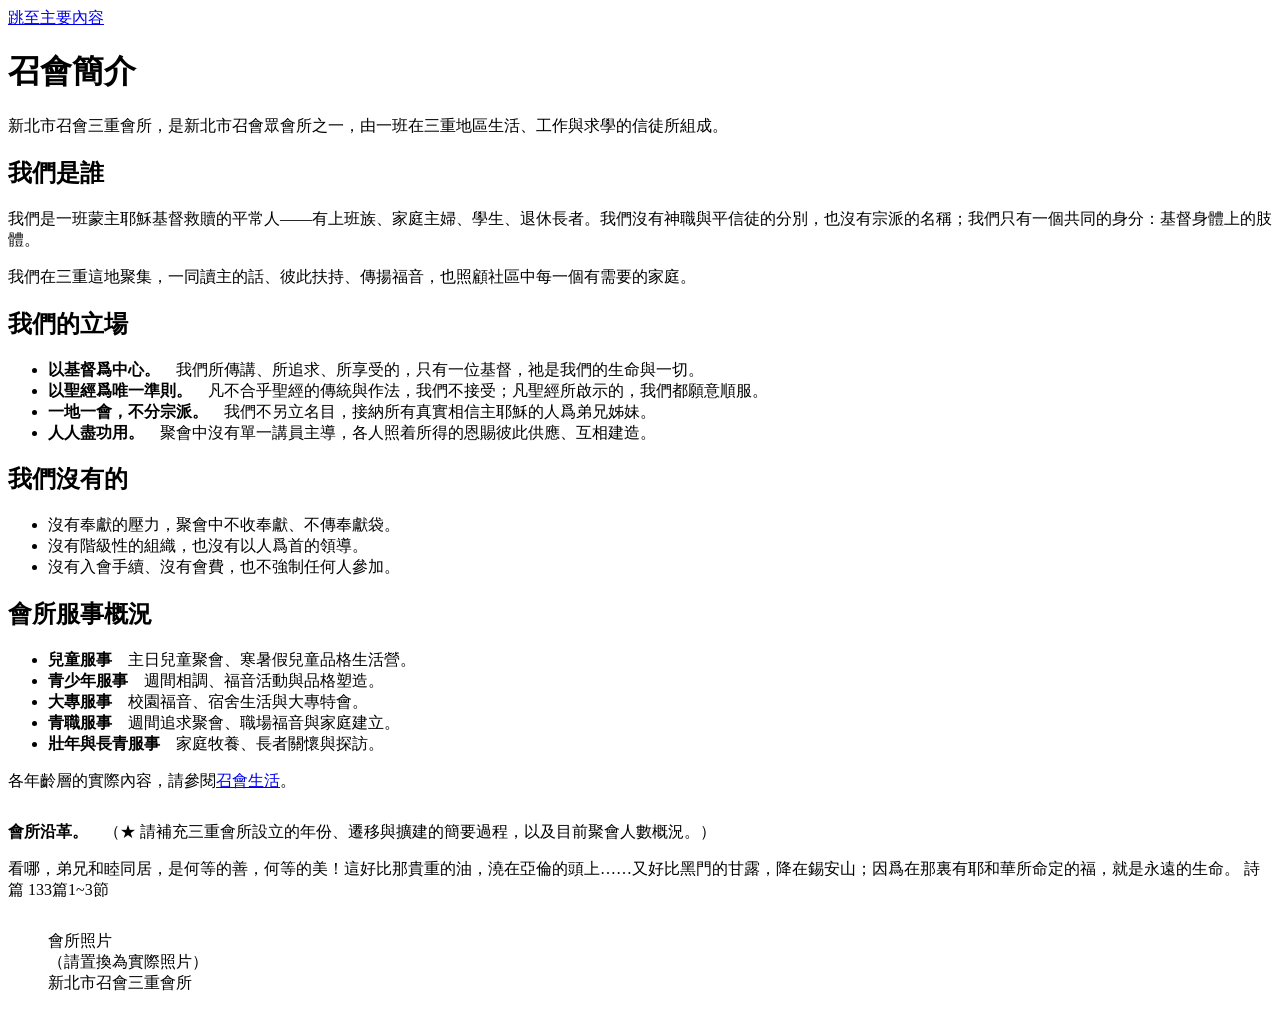
==== about.html @ 0f27f705 "Add files via upload" ====
<!DOCTYPE html>
<html lang="zh-Hant-TW">
<head>
<meta charset="UTF-8">
<meta name="viewport" content="width=device-width, initial-scale=1">
<title>召會簡介</title>
<meta name="description" content="認識新北市召會三重會所：我們是誰、我們的立場、我們沒有的，以及會所的服事概況。">
<meta name="theme-color" content="#A9C9DF">
<meta property="og:type" content="website">
<meta property="og:title" content="召會簡介｜新北市召會三重會所">
<meta property="og:description" content="認識新北市召會三重會所：我們是誰、我們的立場、我們沒有的，以及會所的服事概況。">
<meta property="og:locale" content="zh_TW">
<link rel="preconnect" href="https://fonts.googleapis.com">
<link rel="preconnect" href="https://fonts.gstatic.com" crossorigin>
<link href="https://fonts.googleapis.com/css2?family=Noto+Sans+TC:wght@400;500;700;900&display=swap" rel="stylesheet">
<link rel="stylesheet" href="assets/style.css">
</head>
<body data-page="about">

<a class="skip-link" href="#main">跳至主要內容</a>

<!-- 標題帶與選單由 assets/site.js 產生；未開啟 JavaScript 時顯示下方簡易連結 -->
<div id="site-header"><noscript>
  <header class="banner"><div class="wrap banner__inner">
    <span class="banner__logo"><span class="banner__org">新北市召會</span><span class="banner__hall">三重會所</span></span>
  </div></header>
  <nav class="nav" aria-label="主選單"><div class="wrap nav__inner"><ul class="nav__list" style="display:flex">
    <li class="nav__item"><a class="nav__link" href="index.html">首頁</a></li>
    <li class="nav__item"><a class="nav__link" href="about.html">召會簡介</a></li>
    <li class="nav__item"><a class="nav__link" href="truth.html">真理追求</a></li>
    <li class="nav__item"><a class="nav__link" href="prayer.html">代禱事項</a></li>
    <li class="nav__item"><a class="nav__link" href="meetings.html">聚會時間</a></li>
    <li class="nav__item"><a class="nav__link" href="contact.html">聯絡我們</a></li>
  </ul></div></nav>
</noscript></div>

<main id="main" class="page">
  <div class="wrap">
    <h1 class="page__title">召會簡介</h1>
    <p class="page__lead">新北市召會三重會所，是新北市召會眾會所之一，由一班在三重地區生活、工作與求學的信徒所組成。</p>

    <div class="layout">
      <div>
        <h2 class="sec">我們是誰</h2>
        <p>我們是一班蒙主耶穌基督救贖的平常人——有上班族、家庭主婦、學生、退休長者。我們沒有神職與平信徒的分別，也沒有宗派的名稱；我們只有一個共同的身分：基督身體上的肢體。</p>
        <p>我們在三重這地聚集，一同讀主的話、彼此扶持、傳揚福音，也照顧社區中每一個有需要的家庭。</p>

        <h2 class="sec">我們的立場</h2>
        <ul class="list">
          <li><b>以基督爲中心。</b>　我們所傳講、所追求、所享受的，只有一位基督，祂是我們的生命與一切。</li>
          <li><b>以聖經爲唯一準則。</b>　凡不合乎聖經的傳統與作法，我們不接受；凡聖經所啟示的，我們都願意順服。</li>
          <li><b>一地一會，不分宗派。</b>　我們不另立名目，接納所有真實相信主耶穌的人爲弟兄姊妹。</li>
          <li><b>人人盡功用。</b>　聚會中沒有單一講員主導，各人照着所得的恩賜彼此供應、互相建造。</li>
        </ul>

        <h2 class="sec">我們沒有的</h2>
        <ul class="list">
          <li>沒有奉獻的壓力，聚會中不收奉獻、不傳奉獻袋。</li>
          <li>沒有階級性的組織，也沒有以人爲首的領導。</li>
          <li>沒有入會手續、沒有會費，也不強制任何人參加。</li>
        </ul>

        <h2 class="sec">會所服事概況</h2>
        <ul class="list">
          <li><b>兒童服事</b>　主日兒童聚會、寒暑假兒童品格生活營。</li>
          <li><b>青少年服事</b>　週間相調、福音活動與品格塑造。</li>
          <li><b>大專服事</b>　校園福音、宿舍生活與大專特會。</li>
          <li><b>青職服事</b>　週間追求聚會、職場福音與家庭建立。</li>
          <li><b>壯年與長青服事</b>　家庭牧養、長者關懷與探訪。</li>
        </ul>
        <p>各年齡層的實際內容，請參閱<a href="church-life.html">召會生活</a>。</p>

        <div class="note" style="margin-top:30px">
          <b>會所沿革。</b>　（★ 請補充三重會所設立的年份、遷移與擴建的簡要過程，以及目前聚會人數概況。）
        </div>
      </div>

      <aside>
        <p class="verse verse--ruled">
          看哪，弟兄和睦同居，是何等的善，何等的美！這好比那貴重的油，澆在亞倫的頭上……又好比黑門的甘露，降在錫安山；因爲在那裏有耶和華所命定的福，就是永遠的生命。
          <span class="verse__ref">詩篇 133篇1~3節</span>
        </p>

        <figure class="figure" style="margin-top:30px">
          <!-- ★ 請將會所照片放到 assets/ 資料夾，再把下面的 placeholder 換成 <img src="assets/hall.jpg" alt="三重會所"> -->
          <div class="placeholder">會所照片<br>（請置換為實際照片）</div>
          <figcaption>新北市召會三重會所</figcaption>
        </figure>
      </aside>
    </div>
  </div>
</main>

<div id="site-footer"></div>
<script src="assets/site.js"></script>
</body>
</html>
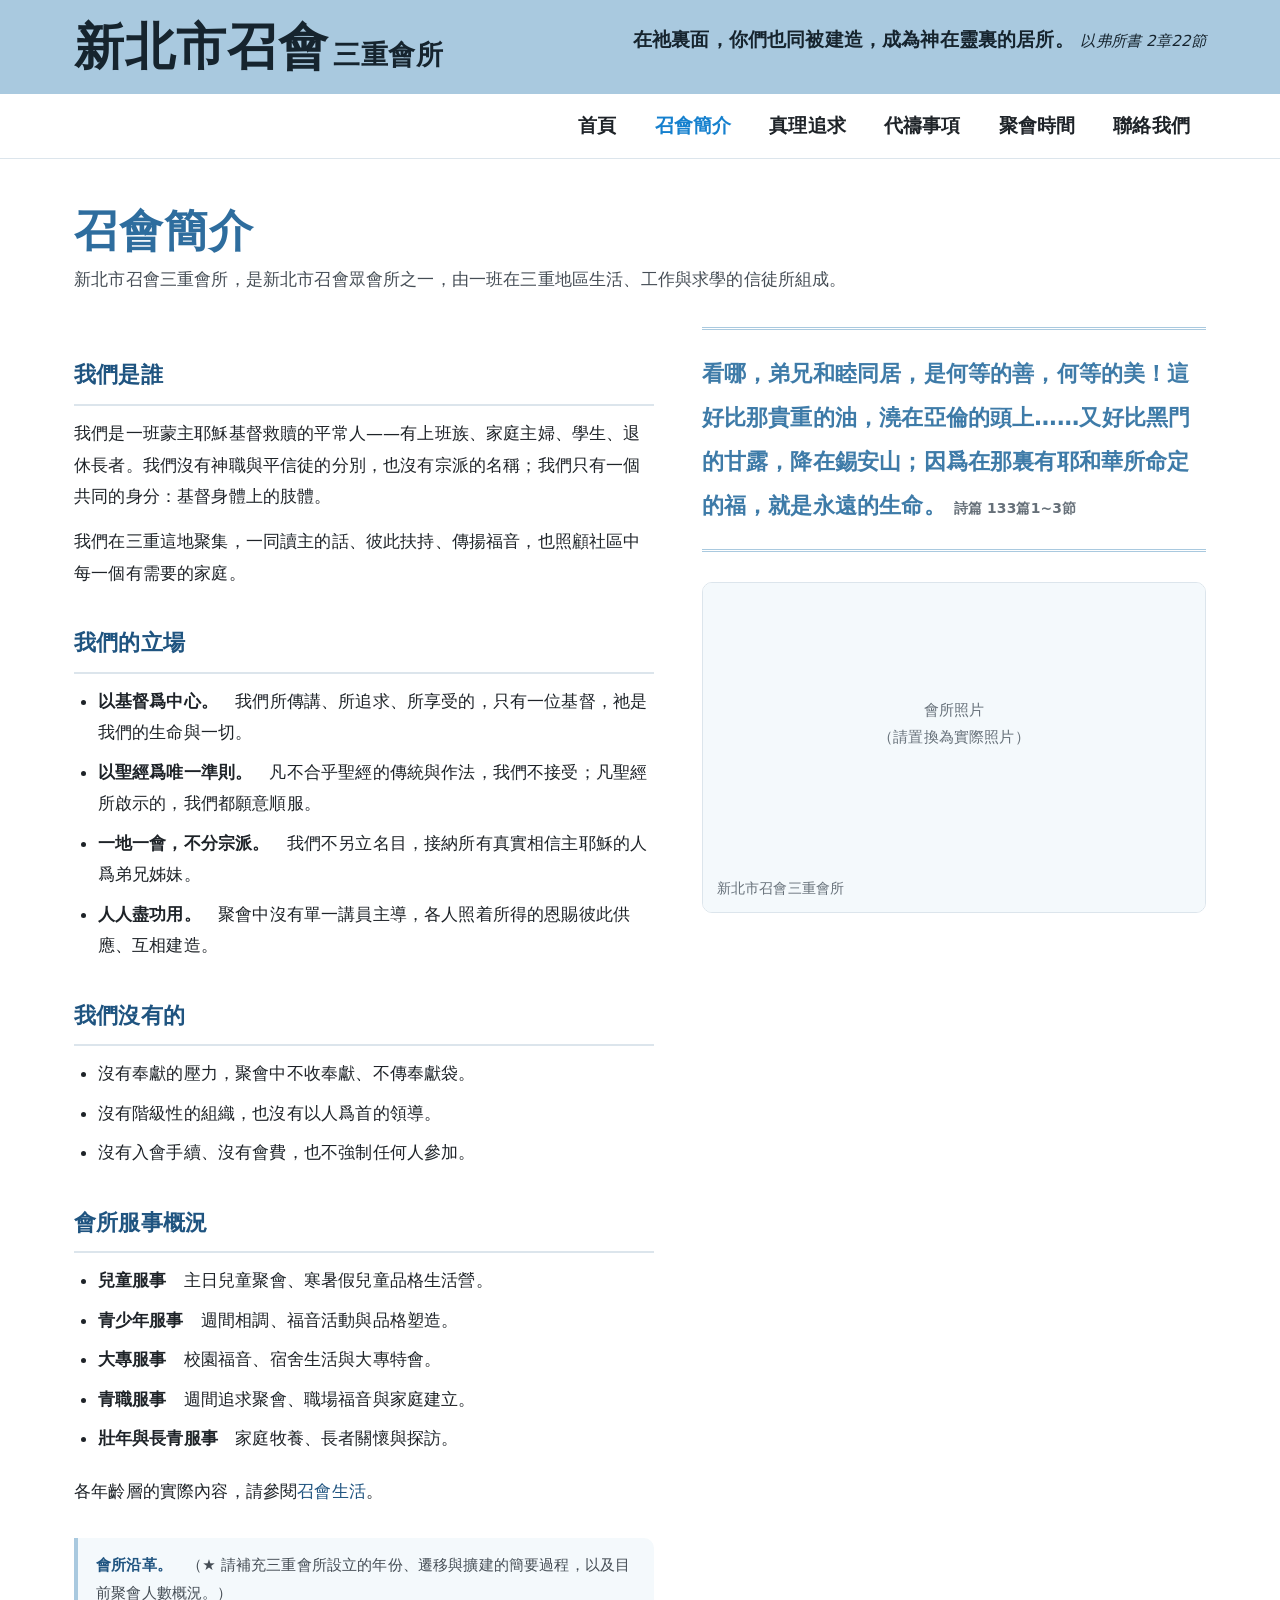
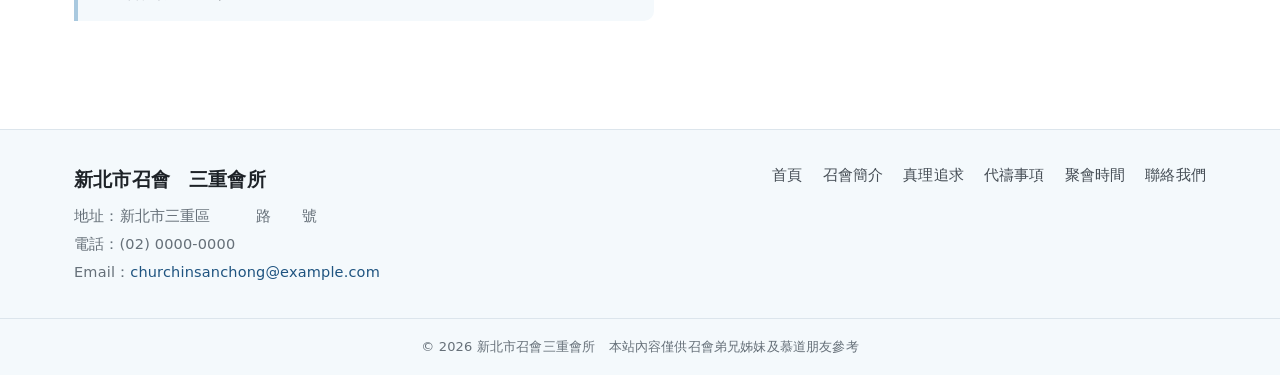
==== commit 8052ac57: "Add files via upload" ====
--- a/about.html
+++ b/about.html
@@ -13,13 +13,13 @@
 <link rel="preconnect" href="https://fonts.googleapis.com">
 <link rel="preconnect" href="https://fonts.gstatic.com" crossorigin>
 <link href="https://fonts.googleapis.com/css2?family=Noto+Sans+TC:wght@400;500;700;900&display=swap" rel="stylesheet">
-<link rel="stylesheet" href="assets/style.css">
+<link rel="stylesheet" href="style.css">
 </head>
 <body data-page="about">
 
 <a class="skip-link" href="#main">跳至主要內容</a>
 
-<!-- 標題帶與選單由 assets/site.js 產生；未開啟 JavaScript 時顯示下方簡易連結 -->
+<!-- 標題帶與選單由 site.js 產生；未開啟 JavaScript 時顯示下方簡易連結 -->
 <div id="site-header"><noscript>
   <header class="banner"><div class="wrap banner__inner">
     <span class="banner__logo"><span class="banner__org">新北市召會</span><span class="banner__hall">三重會所</span></span>
@@ -82,7 +82,7 @@
         </p>
 
         <figure class="figure" style="margin-top:30px">
-          <!-- ★ 請將會所照片放到 assets/ 資料夾，再把下面的 placeholder 換成 <img src="assets/hall.jpg" alt="三重會所"> -->
+          <!-- ★ 請將會所照片上傳到 repo 根目錄，再把下面的 placeholder 換成 <img src="hall.jpg" alt="三重會所"> -->
           <div class="placeholder">會所照片<br>（請置換為實際照片）</div>
           <figcaption>新北市召會三重會所</figcaption>
         </figure>
@@ -92,6 +92,6 @@
 </main>
 
 <div id="site-footer"></div>
-<script src="assets/site.js"></script>
+<script src="site.js"></script>
 </body>
 </html>
--- a/style.css
+++ b/style.css
@@ -0,0 +1,294 @@
+/* ============================================================
+   新北市召會 三重會所 — 全站樣式
+   參照淡水會所網站的版面架構（標題帶 / 橫向選單 / 內文 / 經文欄）
+   如需調整整體配色，只要修改下面 :root 的色票即可。
+   ============================================================ */
+
+:root{
+  /* 色票 —— 粉藍 */
+  --band:      #A9C9DF;   /* 頂端標題帶底色（粉藍） */
+  --band-ink:  #16242E;   /* 標題帶上的文字（深藍灰） */
+  --brand:     #2E6D9E;   /* 頁面主標題（藍） */
+  --brand-dark:#1F5480;   /* 段落標題、連結（深藍） */
+  --active:    #1580CE;   /* 目前所在頁面的選單顏色（亮藍） */
+  --hover:     #4A86B5;   /* 選單滑過的顏色（中藍） */
+  --verse:     #3E7BA8;   /* 經文區塊的字（霧藍） */
+  --ink:       #1E2328;   /* 內文 */
+  --ink-2:     #454D55;   /* 次要內文 */
+  --ink-3:     #667079;   /* 註解、頁尾 */
+  --line:      #DCE5EC;   /* 分隔線 */
+  --bg:        #FFFFFF;
+  --bg-soft:   #F4F9FC;   /* 淺色區塊底 */
+
+  /* 版面 */
+  --wrap: 1180px;
+  --radius: 10px;
+}
+
+*,*::before,*::after{box-sizing:border-box}
+html{-webkit-text-size-adjust:100%;scroll-behavior:smooth}
+body{
+  margin:0;
+  background:var(--bg);
+  color:var(--ink);
+  font-family:"Noto Sans TC","PingFang TC","Microsoft JhengHei",system-ui,-apple-system,sans-serif;
+  font-size:17px;
+  line-height:1.85;
+  letter-spacing:.01em;
+}
+img{max-width:100%;height:auto;display:block}
+a{color:var(--brand-dark);text-decoration:none}
+a:hover{text-decoration:underline}
+[hidden]{display:none !important}
+
+.wrap{max-width:var(--wrap);margin:0 auto;padding-inline:24px}
+
+/* ── 略過導覽（無障礙） ───────────────────────────── */
+.skip-link{
+  position:absolute;left:-9999px;top:0;z-index:200;
+  background:var(--active);color:#fff;padding:10px 18px;border-radius:0 0 var(--radius) 0;
+}
+.skip-link:focus{left:0}
+
+/* ============================================================
+   1. 頂端標題帶
+   ============================================================ */
+.banner{background:var(--band);color:var(--band-ink)}
+.banner__inner{
+  display:flex;align-items:center;justify-content:space-between;gap:28px;
+  padding-block:22px;
+}
+.banner__logo{display:flex;align-items:baseline;gap:4px;color:inherit;text-decoration:none}
+.banner__logo:hover{text-decoration:none}
+.banner__org{
+  font-size:clamp(30px,4.6vw,50px);font-weight:900;line-height:1;letter-spacing:.02em;
+}
+.banner__hall{
+  font-size:clamp(17px,2.4vw,27px);font-weight:900;line-height:1;letter-spacing:.02em;
+}
+.banner__verse{
+  text-align:right;font-weight:700;line-height:1.7;
+  font-size:clamp(13px,1.45vw,19px);max-width:34em;
+}
+.banner__ref{font-size:.82em;font-weight:500;font-style:italic;white-space:nowrap}
+
+/* ============================================================
+   2. 導覽選單
+   ============================================================ */
+.nav{
+  position:sticky;top:0;z-index:100;
+  background:rgba(255,255,255,.96);
+  backdrop-filter:saturate(160%) blur(6px);
+  border-bottom:1px solid var(--line);
+}
+.nav__inner{display:flex;align-items:center;justify-content:flex-end;gap:12px;min-height:64px}
+
+.nav__toggle{
+  display:none;margin-right:auto;
+  background:none;border:1px solid var(--line);border-radius:8px;
+  padding:9px 13px;font:inherit;font-size:15px;color:var(--ink);cursor:pointer;
+  align-items:center;gap:8px;
+}
+.nav__toggle:hover{border-color:var(--hover);color:var(--hover)}
+.nav__burger{width:18px;height:2px;background:currentColor;position:relative;display:block}
+.nav__burger::before,.nav__burger::after{
+  content:"";position:absolute;left:0;width:18px;height:2px;background:currentColor;
+}
+.nav__burger::before{top:-6px}
+.nav__burger::after{top:6px}
+
+.nav__list{list-style:none;display:flex;align-items:center;gap:6px;margin:0;padding:0}
+.nav__item{position:relative}
+.nav__link{
+  display:block;padding:12px 16px;border-radius:8px;
+  font-size:19px;font-weight:700;color:var(--ink);text-decoration:none;white-space:nowrap;
+  transition:color .15s ease,background .15s ease;
+}
+.nav__link:hover,.nav__link:focus-visible{color:var(--hover);text-decoration:none}
+.nav__item.is-current > .nav__link{color:var(--active)}
+
+/* 下拉子選單 */
+.nav__sub{
+  list-style:none;margin:0;padding:6px;
+  position:absolute;top:100%;left:50%;transform:translateX(-50%) translateY(-6px);
+  min-width:max-content;background:var(--band);
+  border-radius:0 0 var(--radius) var(--radius);
+  box-shadow:0 10px 26px rgba(0,0,0,.16);
+  opacity:0;visibility:hidden;transition:opacity .16s ease,transform .16s ease,visibility .16s;
+}
+.nav__item:hover > .nav__sub,
+.nav__item:focus-within > .nav__sub{opacity:1;visibility:visible;transform:translateX(-50%) translateY(0)}
+.nav__sub .nav__link{
+  font-size:17px;font-weight:700;color:var(--band-ink);padding:9px 18px;text-align:center;
+}
+.nav__sub .nav__link:hover{color:#fff;background:rgba(0,0,0,.14)}
+.nav__sub li.is-current > .nav__link{color:var(--active)}
+
+/* ============================================================
+   3. 頁面主體
+   ============================================================ */
+.page{padding-block:44px 64px;min-height:52vh}
+.page__title{
+  font-size:clamp(30px,4.4vw,44px);font-weight:900;color:var(--brand);
+  margin:0 0 6px;line-height:1.25;letter-spacing:.02em;
+}
+.page__lead{color:var(--ink-2);margin:0 0 26px;font-size:17px}
+
+/* 兩欄：主內容 + 右側經文欄 */
+.layout{display:grid;grid-template-columns:minmax(0,1.15fr) minmax(0,1fr);gap:48px;align-items:start}
+.layout--narrow{grid-template-columns:minmax(0,760px);justify-content:start}
+
+/* 段落標題 */
+h2.sec{
+  font-size:22px;font-weight:900;color:var(--brand-dark);
+  margin:34px 0 12px;padding-bottom:8px;border-bottom:2px solid var(--line);
+}
+h3.sub{font-size:18px;font-weight:700;color:var(--ink);margin:22px 0 8px}
+p{margin:0 0 14px}
+
+/* ── 條列 ───────────────────────────────────────── */
+.list{margin:0 0 22px;padding-left:1.4em}
+.list li{margin-bottom:8px}
+.list--num{list-style:decimal}
+.list--cjk{list-style:cjk-ideographic}
+.list--plain{list-style:none;padding-left:0}
+
+/* 代禱事項 / 分組條列 */
+.group{margin-bottom:26px}
+.group__head{font-size:18px;font-weight:900;color:var(--ink);margin:0 0 6px}
+.group__items{margin:0;padding-left:1.35em}
+.group__items li{margin-bottom:6px;color:var(--ink-2)}
+
+/* 聚會時間表 */
+.meetings{list-style:decimal;margin:0;padding-left:1.5em;font-size:18px}
+.meetings li{margin-bottom:14px}
+.meetings b{font-weight:900}
+.meetings .when{color:var(--ink-2)}
+.meetings .memo{display:block;font-size:14.5px;color:var(--ink-3);line-height:1.6;margin-top:2px}
+
+/* ── 經文區塊 ───────────────────────────────────── */
+.verse{
+  color:var(--verse);font-weight:900;font-size:clamp(17px,1.75vw,23px);line-height:1.95;
+  margin:6px 0 0;
+}
+.verse__ref{font-size:.62em;font-weight:700;color:var(--ink-3);white-space:nowrap}
+.verse--ruled{border-top:3px double var(--band);border-bottom:3px double var(--band);padding-block:22px}
+
+/* ── 卡片 ───────────────────────────────────────── */
+.cards{display:grid;grid-template-columns:repeat(auto-fit,minmax(232px,1fr));gap:18px;margin:8px 0 30px;padding:0;list-style:none}
+.card{
+  display:block;background:var(--bg-soft);border:1px solid var(--line);border-radius:var(--radius);
+  padding:22px 22px 20px;color:inherit;text-decoration:none;
+  transition:transform .18s ease,box-shadow .18s ease,border-color .18s ease;
+}
+a.card:hover{transform:translateY(-3px);box-shadow:0 12px 28px rgba(0,0,0,.08);border-color:var(--band);text-decoration:none}
+.card__kicker{font-size:12px;font-weight:700;letter-spacing:.14em;color:var(--hover);text-transform:uppercase}
+.card__title{font-size:20px;font-weight:900;color:var(--brand-dark);margin:6px 0 6px}
+.card__text{font-size:15px;color:var(--ink-2);line-height:1.7;margin:0}
+
+/* ── 資訊方塊 / 提醒 ────────────────────────────── */
+.panel{background:var(--bg-soft);border:1px solid var(--line);border-radius:var(--radius);padding:22px 24px;margin:0 0 24px}
+.panel > :last-child{margin-bottom:0}
+.note{
+  border-left:4px solid var(--band);background:var(--bg-soft);
+  padding:14px 18px;border-radius:0 var(--radius) var(--radius) 0;
+  font-size:15px;color:var(--ink-2);margin:0 0 24px;
+}
+.note b{color:var(--brand-dark)}
+
+/* ── 晨興聖言（綱目） ───────────────────────────── */
+.mr__meta{font-size:17px;line-height:1.8;margin:0 0 6px}
+.mr__meta b{font-weight:900}
+.mr__scripture{color:var(--ink-2);margin:0 0 28px}
+.mr__day{
+  font-size:19px;font-weight:900;color:var(--brand-dark);
+  margin:30px 0 10px;padding:6px 0;border-top:1px solid var(--line);
+}
+.outline{list-style:none;margin:0 0 18px;padding:0}
+.outline ol{list-style:none;margin:6px 0 0;padding:0}
+.outline li{margin-bottom:9px;line-height:1.85}
+.outline .lv1{font-weight:900;color:var(--ink)}          /* 壹、貳、參 */
+.outline .lv2{font-weight:400;color:var(--ink)}          /* 一、二、三 */
+.outline .lv3{font-weight:400;color:var(--ink-2);padding-left:2em}   /* 1. 2. 3. */
+.outline .lv4{font-weight:400;color:var(--ink-3);padding-left:4em}   /* a. b. c. */
+.marker{color:var(--brand);font-weight:900;margin-right:.4em}
+
+/* ── 蒙恩交通 ───────────────────────────────────── */
+.story{border-bottom:1px solid var(--line);padding-bottom:22px;margin-bottom:22px}
+.story:last-child{border-bottom:0}
+.story__date{font-size:13.5px;color:var(--ink-3);letter-spacing:.05em}
+.story__title{font-size:20px;font-weight:900;color:var(--brand-dark);margin:4px 0 8px}
+.story__body{margin:0;color:var(--ink-2)}
+
+/* ── 聯絡我們 ───────────────────────────────────── */
+.contact{list-style:none;margin:0 0 24px;padding:0}
+.contact li{display:flex;gap:14px;padding:13px 0;border-bottom:1px solid var(--line);align-items:flex-start}
+.contact li:last-child{border-bottom:0}
+.contact dt,.contact .k{flex:0 0 5.5em;font-weight:900;color:var(--brand-dark)}
+.contact .v{flex:1;min-width:0;color:var(--ink-2);word-break:break-word}
+.map{border:1px solid var(--line);border-radius:var(--radius);overflow:hidden;aspect-ratio:16/10}
+.map iframe{width:100%;height:100%;border:0;display:block}
+
+/* ── 圖片 ───────────────────────────────────────── */
+.figure{margin:26px 0 0;border-radius:var(--radius);overflow:hidden;border:1px solid var(--line)}
+.figure figcaption{font-size:14px;color:var(--ink-3);padding:10px 14px;background:var(--bg-soft)}
+.placeholder{
+  display:grid;place-items:center;aspect-ratio:16/9;background:var(--bg-soft);
+  color:var(--ink-3);font-size:15px;text-align:center;padding:20px;
+}
+
+/* ============================================================
+   4. 頁尾
+   ============================================================ */
+.footer{background:var(--bg-soft);border-top:1px solid var(--line);margin-top:20px}
+.footer__inner{display:flex;flex-wrap:wrap;gap:26px;justify-content:space-between;padding-block:32px}
+.footer__brand{font-weight:900;font-size:19px;color:var(--ink)}
+.footer__meta{font-size:14.5px;color:var(--ink-3);line-height:1.9;margin:6px 0 0}
+.footer__links{list-style:none;margin:0;padding:0;display:flex;flex-wrap:wrap;gap:8px 20px;font-size:14.5px}
+.footer__links a{color:var(--ink-2)}
+.footer__copy{border-top:1px solid var(--line);padding-block:16px;font-size:13px;color:var(--ink-3);text-align:center}
+
+/* ============================================================
+   5. 響應式（手機 / 平板）
+   ============================================================ */
+@media (max-width:1000px){
+  .layout{grid-template-columns:minmax(0,1fr);gap:34px}
+}
+
+@media (max-width:860px){
+  body{font-size:16px}
+  .banner__inner{flex-direction:column;align-items:flex-start;gap:12px;padding-block:18px}
+  .banner__verse{text-align:left;font-size:14px}
+
+  .nav__inner{justify-content:flex-start;min-height:58px;flex-wrap:wrap}
+  .nav__toggle{display:inline-flex}
+  .nav__list{
+    display:none;width:100%;flex-direction:column;align-items:stretch;gap:0;
+    padding-bottom:12px;
+  }
+  .nav__list.is-open{display:flex}
+  .nav__item{border-top:1px solid var(--line)}
+  .nav__link{padding:13px 4px;border-radius:0}
+  .nav__sub{
+    position:static;transform:none;opacity:1;visibility:visible;
+    background:var(--bg-soft);box-shadow:none;border-radius:0;padding:2px 0 6px;
+  }
+  .nav__item:hover > .nav__sub,
+  .nav__item:focus-within > .nav__sub{transform:none}
+  .nav__sub .nav__link{text-align:left;padding-left:22px;font-size:16px;color:var(--ink-2)}
+  .nav__sub .nav__link::before{content:"— ";color:var(--band)}
+}
+
+@media (max-width:520px){
+  .wrap{padding-inline:18px}
+  .page{padding-block:32px 48px}
+  .contact li{flex-direction:column;gap:2px}
+  .contact dt,.contact .k{flex:none}
+}
+
+/* ── 列印 ───────────────────────────────────────── */
+@media print{
+  .nav,.footer__links,.skip-link{display:none}
+  body{font-size:12pt}
+  .banner{background:none;border-bottom:2px solid var(--band)}
+}
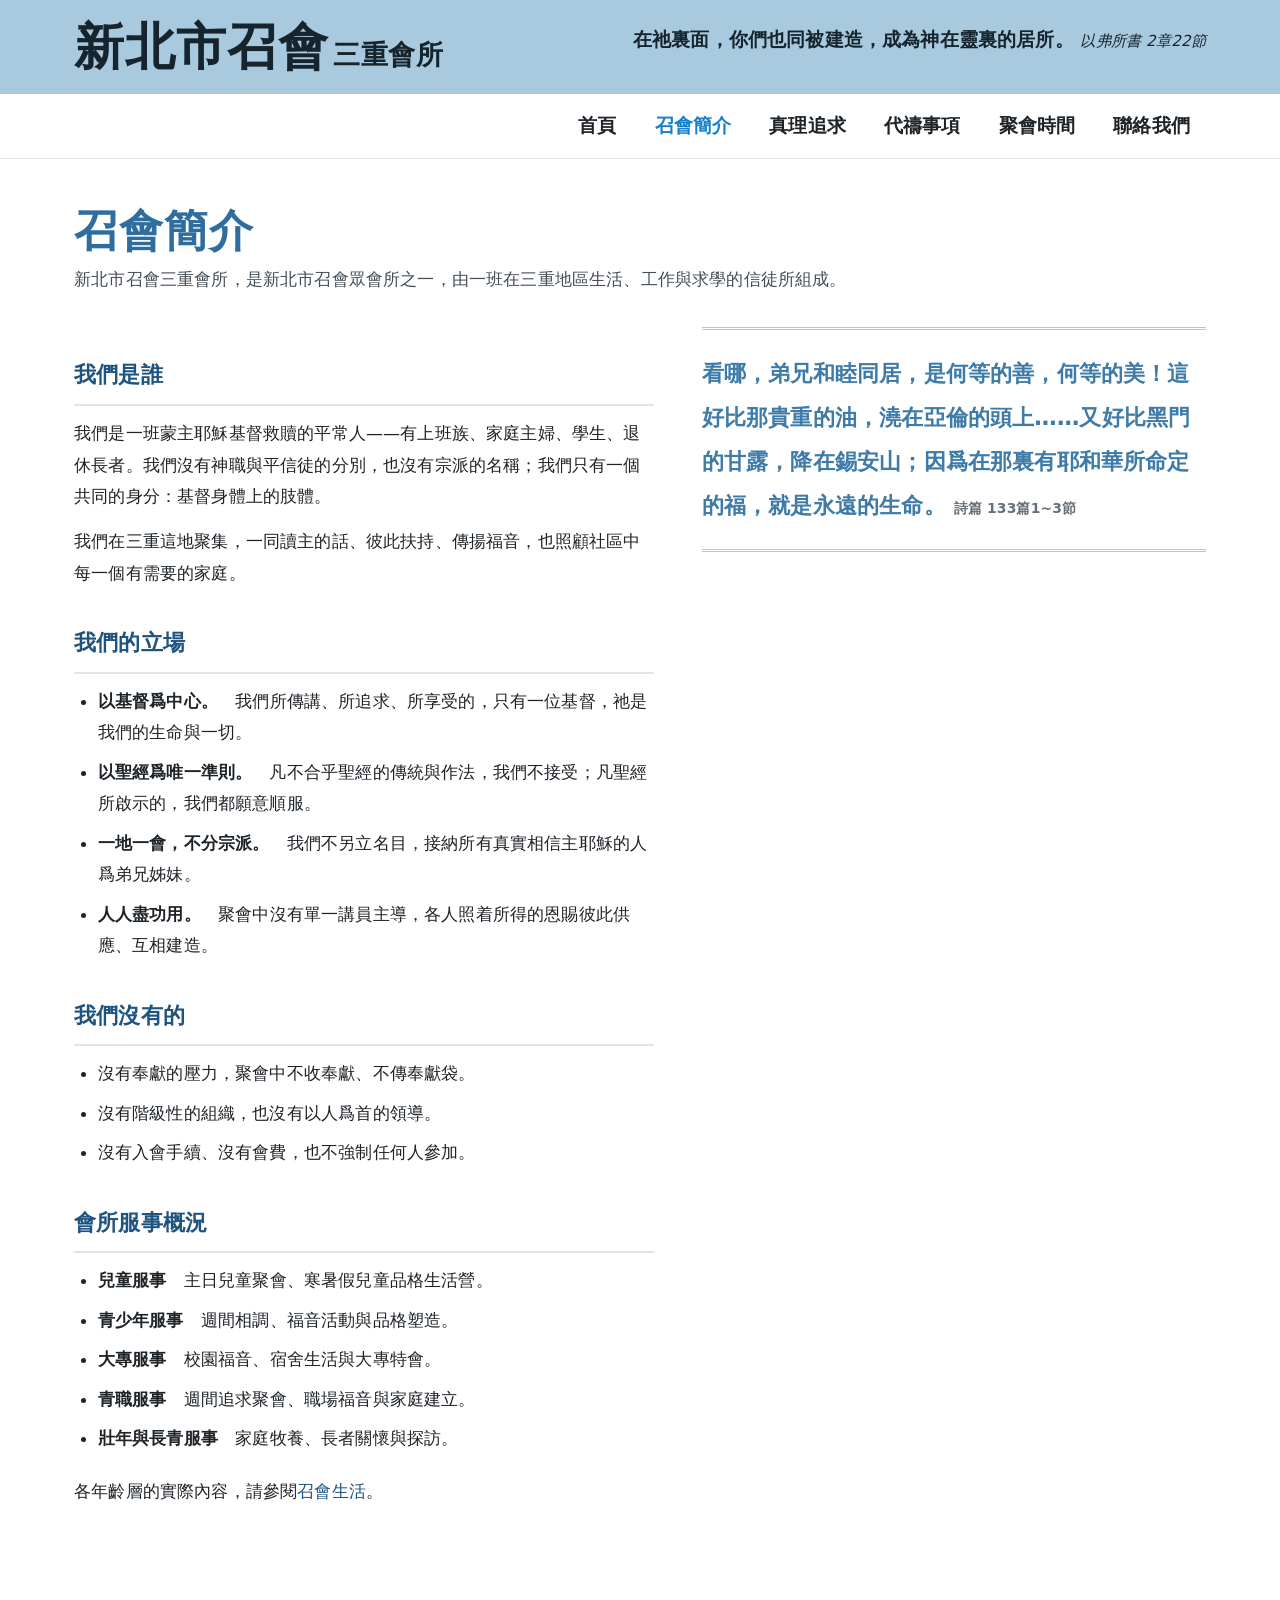
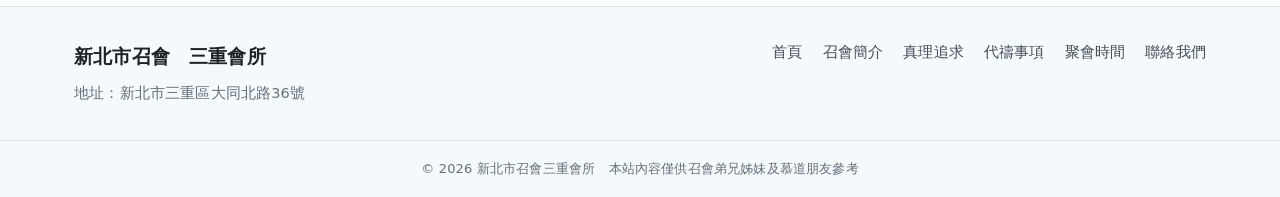
==== commit 96ac98bb: "Add files via upload" ====
--- a/about.html
+++ b/about.html
@@ -70,9 +70,7 @@
         </ul>
         <p>各年齡層的實際內容，請參閱<a href="church-life.html">召會生活</a>。</p>
 
-        <div class="note" style="margin-top:30px">
-          <b>會所沿革。</b>　（★ 請補充三重會所設立的年份、遷移與擴建的簡要過程，以及目前聚會人數概況。）
-        </div>
+        <!-- ★ 會所沿革：取得設立年份、遷移與人數概況後，可在此加入一段 div.note -->
       </div>
 
       <aside>
@@ -81,11 +79,7 @@
           <span class="verse__ref">詩篇 133篇1~3節</span>
         </p>
 
-        <figure class="figure" style="margin-top:30px">
-          <!-- ★ 請將會所照片上傳到 repo 根目錄，再把下面的 placeholder 換成 <img src="hall.jpg" alt="三重會所"> -->
-          <div class="placeholder">會所照片<br>（請置換為實際照片）</div>
-          <figcaption>新北市召會三重會所</figcaption>
-        </figure>
+        <!-- ★ 會所照片：上傳到 repo 根目錄後，在此加入 figure.figure 與 img -->
       </aside>
     </div>
   </div>
--- a/style.css
+++ b/style.css
@@ -213,6 +213,25 @@
 .outline .lv4{font-weight:400;color:var(--ink-3);padding-left:4em}   /* a. b. c. */
 .marker{color:var(--brand);font-weight:900;margin-right:.4em}
 
+/* ── 晨興聖言：每日區塊 ─────────────────────────── */
+.mr__nav{display:flex;flex-wrap:wrap;gap:8px;margin:0 0 30px;padding:0;list-style:none}
+.mr__nav a{
+  display:inline-block;padding:7px 17px;border:1px solid var(--line);border-radius:20px;
+  font-size:14.5px;font-weight:700;color:var(--brand-dark);background:var(--bg-soft);text-decoration:none;
+}
+.mr__nav a:hover{border-color:var(--band);background:#fff;text-decoration:none}
+.mr__sub{font-size:17px;font-weight:900;color:var(--brand-dark);margin:26px 0 10px}
+.mr__verse{
+  background:var(--bg-soft);border-left:4px solid var(--band);
+  border-radius:0 var(--radius) var(--radius) 0;padding:15px 19px;margin:0 0 18px;
+}
+.mr__verse p{margin:0 0 9px;font-size:15.5px;line-height:1.85}
+.mr__verse p:last-child{margin-bottom:0}
+.mr__verse b{color:var(--brand-dark);margin-right:.3em}
+.mr__text p{font-size:15.5px;line-height:2;margin:0 0 15px;text-align:justify}
+.mr__ref{font-size:14px;color:var(--ink-3);margin:18px 0 0;padding-top:12px;border-top:1px solid var(--line)}
+.mr__top{font-size:13.5px;font-weight:700}
+
 /* ── 蒙恩交通 ───────────────────────────────────── */
 .story{border-bottom:1px solid var(--line);padding-bottom:22px;margin-bottom:22px}
 .story:last-child{border-bottom:0}
@@ -228,6 +247,46 @@
 .contact .v{flex:1;min-width:0;color:var(--ink-2);word-break:break-word}
 .map{border:1px solid var(--line);border-radius:var(--radius);overflow:hidden;aspect-ratio:16/10}
 .map iframe{width:100%;height:100%;border:0;display:block}
+
+/* ── 首頁入口式區塊（參照淡水首頁的多欄版面） ────── */
+.home-grid{display:grid;grid-template-columns:repeat(4,minmax(0,1fr));gap:30px 26px;margin:0 0 38px}
+.block{min-width:0;display:flex;flex-direction:column}
+.block__title{
+  font-size:19px;font-weight:900;color:var(--brand);
+  margin:0 0 12px;padding-bottom:8px;border-bottom:2px solid var(--band);
+}
+.block__body{font-size:14.5px;line-height:1.8;color:var(--ink-2);flex:1}
+.block__body p{margin:0 0 10px}
+.block__body p:last-of-type{margin-bottom:10px}
+.block__list{margin:0 0 10px;padding-left:1.25em;font-size:14.5px;line-height:1.8;color:var(--ink-2)}
+.block__list li{margin-bottom:8px}
+.block__list--plain{list-style:none;padding-left:0}
+.block__list--plain li{padding-bottom:7px;border-bottom:1px solid var(--line)}
+.block__list--plain li:last-child{border-bottom:0}
+.block__date{font-weight:700;color:var(--ink);white-space:nowrap}
+.block__quote{font-size:14.5px;line-height:1.85;color:var(--verse);font-weight:700;margin:0 0 8px}
+.block__ref{display:block;font-size:12.5px;font-weight:500;color:var(--ink-3);margin-top:3px}
+.block__more{display:inline-block;font-size:13.5px;font-weight:700;color:var(--brand-dark);margin-top:auto;padding-top:4px}
+.block__more::after{content:" \203A"}
+.block__thumb{
+  display:grid;place-items:center;aspect-ratio:16/10;margin:0 0 10px;
+  background:var(--bg-soft);border:1px solid var(--line);border-radius:8px;
+  color:var(--ink-3);font-size:13px;text-align:center;padding:10px;
+}
+
+@media (max-width:1000px){ .home-grid{grid-template-columns:repeat(2,minmax(0,1fr))} }
+@media (max-width:560px){ .home-grid{grid-template-columns:minmax(0,1fr);gap:26px} }
+
+/* ── 表格（聚會一覽、讀經進度） ─────────────────── */
+.tbl-wrap{overflow-x:auto;margin:0 0 26px;border:1px solid var(--line);border-radius:var(--radius)}
+.tbl{border-collapse:collapse;width:100%;min-width:430px;font-size:15.5px}
+.tbl th,.tbl td{padding:10px 14px;text-align:left;border-bottom:1px solid var(--line);vertical-align:top}
+.tbl thead th{background:var(--bg-soft);font-weight:900;color:var(--brand-dark);white-space:nowrap}
+.tbl tbody tr:last-child td{border-bottom:0}
+.tbl .nw{white-space:nowrap}
+.tbl .when{font-variant-numeric:tabular-nums;white-space:nowrap}
+.tbl .name{font-weight:700;color:var(--ink);white-space:nowrap}
+.tbl tbody tr:hover{background:var(--bg-soft)}
 
 /* ── 圖片 ───────────────────────────────────────── */
 .figure{margin:26px 0 0;border-radius:var(--radius);overflow:hidden;border:1px solid var(--line)}
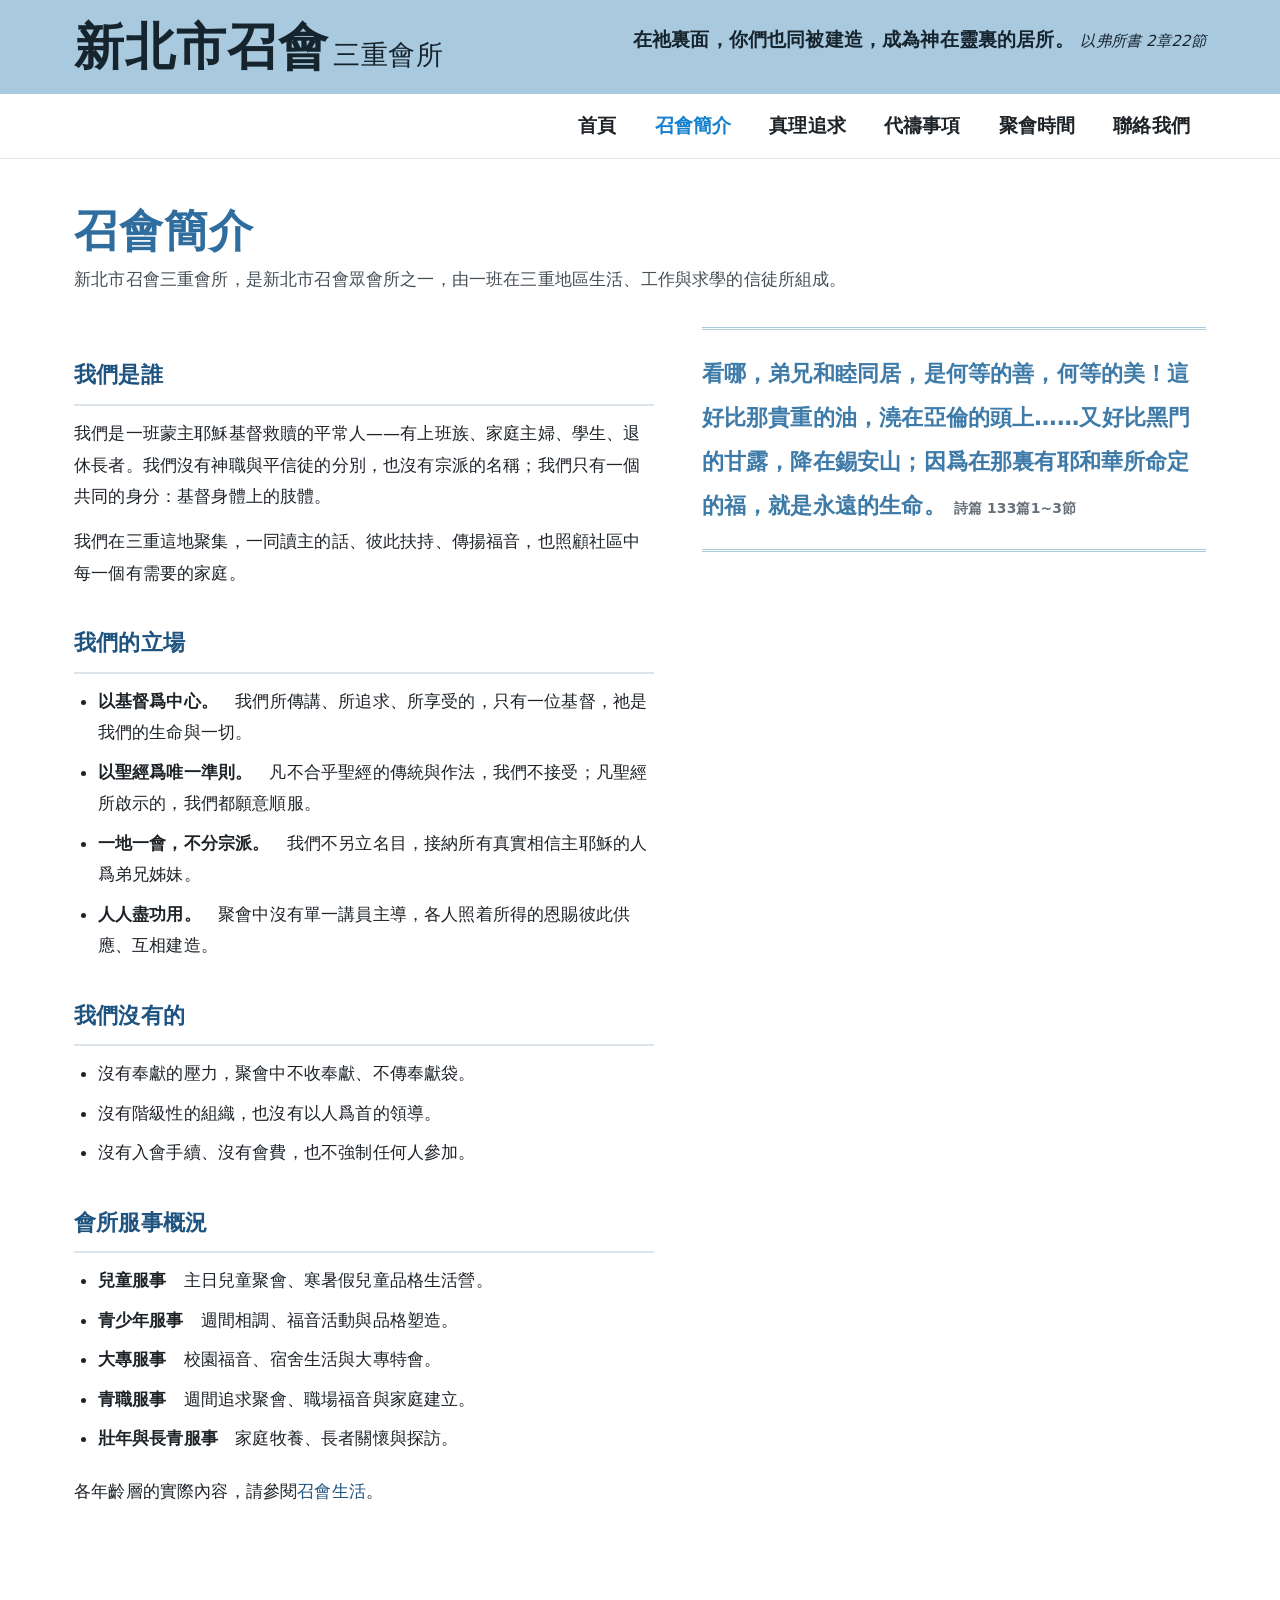
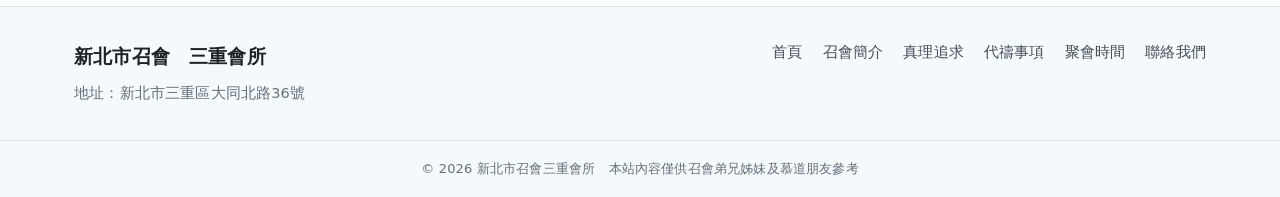
==== commit d56024cf: "Add files via upload" ====
--- a/about.html
+++ b/about.html
@@ -10,9 +10,6 @@
 <meta property="og:title" content="召會簡介｜新北市召會三重會所">
 <meta property="og:description" content="認識新北市召會三重會所：我們是誰、我們的立場、我們沒有的，以及會所的服事概況。">
 <meta property="og:locale" content="zh_TW">
-<link rel="preconnect" href="https://fonts.googleapis.com">
-<link rel="preconnect" href="https://fonts.gstatic.com" crossorigin>
-<link href="https://fonts.googleapis.com/css2?family=Noto+Sans+TC:wght@400;500;700;900&display=swap" rel="stylesheet">
 <link rel="stylesheet" href="style.css">
 </head>
 <body data-page="about">
--- a/style.css
+++ b/style.css
@@ -31,7 +31,11 @@
   margin:0;
   background:var(--bg);
   color:var(--ink);
-  font-family:"Noto Sans TC","PingFang TC","Microsoft JhengHei",system-ui,-apple-system,sans-serif;
+  /* 系統內建中文字體：Mac 用蘋方、Windows 用微軟正黑體（與淡水會所網站一致），
+     不載入網頁字型，載入速度較快；若系統都沒有才退回 Noto Sans TC */
+  font-family:"PingFang TC","蘋方-繁","Microsoft JhengHei","微軟正黑體",
+              "Hiragino Sans TC","Noto Sans TC",system-ui,-apple-system,
+              "Helvetica Neue",Arial,sans-serif;
   font-size:17px;
   line-height:1.85;
   letter-spacing:.01em;
@@ -64,7 +68,7 @@
   font-size:clamp(30px,4.6vw,50px);font-weight:900;line-height:1;letter-spacing:.02em;
 }
 .banner__hall{
-  font-size:clamp(17px,2.4vw,27px);font-weight:900;line-height:1;letter-spacing:.02em;
+  font-size:clamp(17px,2.4vw,27px);font-weight:500;line-height:1;letter-spacing:.02em;
 }
 .banner__verse{
   text-align:right;font-weight:700;line-height:1.7;
@@ -129,7 +133,7 @@
    ============================================================ */
 .page{padding-block:44px 64px;min-height:52vh}
 .page__title{
-  font-size:clamp(30px,4.4vw,44px);font-weight:900;color:var(--brand);
+  font-size:clamp(30px,4.4vw,44px);font-weight:700;color:var(--brand);
   margin:0 0 6px;line-height:1.25;letter-spacing:.02em;
 }
 .page__lead{color:var(--ink-2);margin:0 0 26px;font-size:17px}
